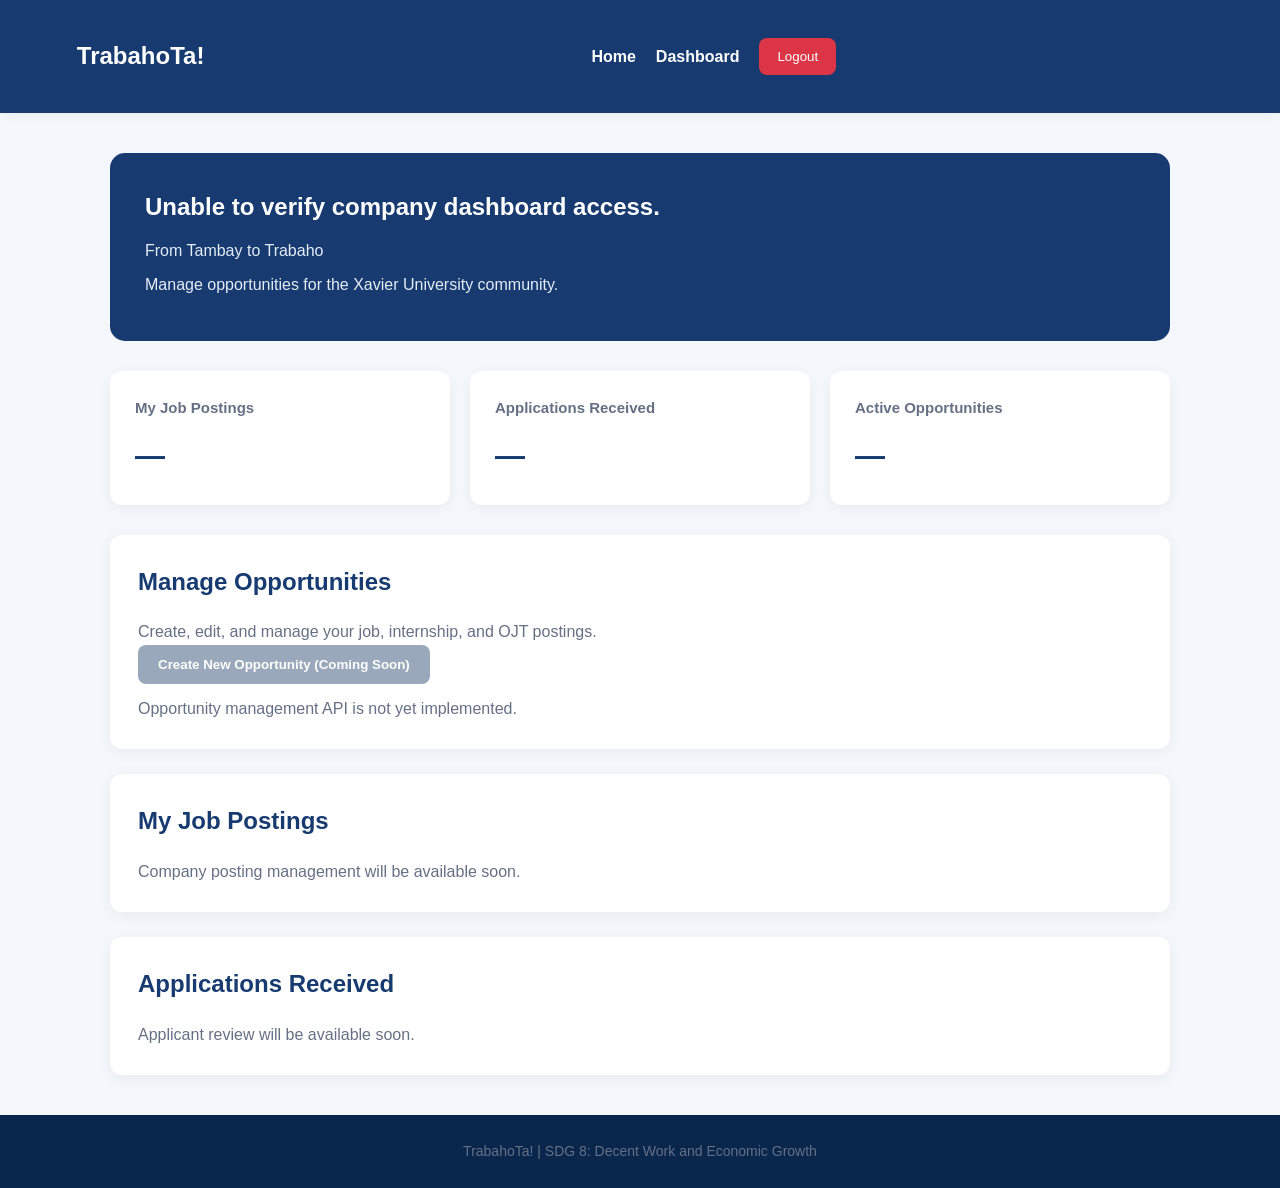
==== frontend/company-dashboard.html @ b11f9477 "Add student and company dashboards with role-based navigation" ====
<!DOCTYPE html>
<html lang="en">
<head>
    <meta charset="UTF-8">
    <meta name="viewport" content="width=device-width, initial-scale=1.0">
    <title>Company Dashboard | TrabahoTa!</title>
    <link rel="stylesheet" href="css/style.css">

    <style>
        body {
            margin: 0;
            background: #f4f7fb;
            font-family: Arial, sans-serif;
        }

        .company-nav {
            background: #173b70;
            padding: 18px 6%;
            display: flex;
            justify-content: space-between;
            align-items: center;
            gap: 20px;
        }

        .company-logo {
            color: white;
            font-size: 24px;
            font-weight: bold;
        }

        .company-links {
            display: flex;
            align-items: center;
            gap: 20px;
        }

        .company-links a {
            color: white;
            text-decoration: none;
            font-weight: 600;
        }

        .company-links a:hover {
            text-decoration: underline;
        }

        .logout-btn {
            background: #dc3545;
            color: white;
            border: none;
            padding: 11px 18px;
            border-radius: 8px;
            cursor: pointer;
        }

        .logout-btn:hover {
            background: #b52a37;
        }

        .company-dashboard {
            max-width: 1100px;
            margin: 40px auto;
            padding: 0 20px;
        }

        .welcome-card {
            background: #173b70;
            color: white;
            padding: 35px;
            border-radius: 15px;
            margin-bottom: 30px;
        }

        .welcome-card h1 {
            color: white;
            margin-bottom: 12px;
        }

        .welcome-card p {
            color: #e5ecf7;
            margin: 8px 0;
        }

        .stats-grid {
            display: grid;
            grid-template-columns: repeat(3, 1fr);
            gap: 20px;
            margin-bottom: 30px;
        }

        .stat-card {
            background: white;
            padding: 25px;
            border-radius: 12px;
            box-shadow: 0 3px 15px rgba(0,0,0,0.06);
        }

        .stat-card h3 {
            font-size: 15px;
            color: #667085;
            margin-bottom: 12px;
        }

        .stat-card p {
            font-size: 30px;
            font-weight: bold;
            color: #173b70;
            margin: 0;
        }

        .dashboard-section {
            background: white;
            padding: 28px;
            border-radius: 12px;
            margin-bottom: 25px;
            box-shadow: 0 3px 15px rgba(0,0,0,0.06);
        }

        .dashboard-section h2 {
            color: #173b70;
            margin-bottom: 18px;
        }

        .primary-btn {
            background: #173b70;
            color: white;
            border: none;
            padding: 12px 20px;
            border-radius: 8px;
            cursor: pointer;
            font-weight: 600;
        }

        .primary-btn:hover {
            background: #24549b;
        }

        .primary-btn:disabled {
            background: #9aa8bc;
            cursor: not-allowed;
        }

        .empty-message {
            color: #667085;
        }

        .status-message {
            margin-top: 12px;
            color: #667085;
        }

        .company-footer {
            text-align: center;
            padding: 25px;
            color: #667085;
        }

        @media (max-width: 700px) {
            .stats-grid {
                grid-template-columns: 1fr;
            }

            .company-nav {
                flex-direction: column;
            }

            .company-links {
                flex-wrap: wrap;
                justify-content: center;
            }

            .welcome-card {
                padding: 25px;
            }
        }
    </style>
</head>

<body>

    <header class="company-nav">
        <div class="company-logo">TrabahoTa!</div>

        <nav class="company-links">
            <a href="index.html">Home</a>
            <a href="company-dashboard.html">Dashboard</a>
            <button id="logout-btn" class="logout-btn">Logout</button>
        </nav>
    </header>

    <main class="company-dashboard">

        <section class="welcome-card">
            <h1 id="welcome-message">Loading company account...</h1>
            <p>From Tambay to Trabaho</p>
            <p>Manage opportunities for the Xavier University community.</p>
        </section>

        <section class="stats-grid">
            <div class="stat-card">
                <h3>My Job Postings</h3>
                <p id="postings-count">—</p>
            </div>

            <div class="stat-card">
                <h3>Applications Received</h3>
                <p id="applications-count">—</p>
            </div>

            <div class="stat-card">
                <h3>Active Opportunities</h3>
                <p id="active-count">—</p>
            </div>
        </section>

        <section class="dashboard-section">
            <h2>Manage Opportunities</h2>
            <p class="empty-message">
                Create, edit, and manage your job, internship, and OJT postings.
            </p>

            <button class="primary-btn" id="create-posting-btn" disabled>
                Create New Opportunity (Coming Soon)
            </button>

            <p id="posting-status" class="status-message">
                Opportunity management API is not yet implemented.
            </p>
        </section>

        <section class="dashboard-section">
            <h2>My Job Postings</h2>
            <div id="postings-list">
                <p class="empty-message">
                    Company posting management will be available soon.
                </p>
            </div>
        </section>

        <section class="dashboard-section">
            <h2>Applications Received</h2>
            <div id="received-applications">
                <p class="empty-message">
                    Applicant review will be available soon.
                </p>
            </div>
        </section>

    </main>

    <footer class="company-footer">
        TrabahoTa! | SDG 8: Decent Work and Economic Growth
    </footer>

    <script src="js/company-dashboard.js"></script>

</body>
</html>
---- frontend/css/style.css ----
/* TRABAHOTA! — MAIN STYLESHEET */

:root {
    --primary: #123b73;
    --primary-dark: #09264d;
    --accent: #f5b942;
    --background: #f4f7fb;
    --text: #1d2939;
    --muted: #667085;
    --white: #ffffff;
}

* {
    margin: 0;
    padding: 0;
    box-sizing: border-box;
}

html {
    scroll-behavior: smooth;
}

body {
    font-family: "Segoe UI", Arial, sans-serif;
    background: var(--background);
    color: var(--text);
    line-height: 1.6;
}

/* NAVIGATION */

header {
    background: var(--white);
    box-shadow: 0 2px 12px rgba(0, 0, 0, 0.06);
}

nav {
    max-width: 1150px;
    margin: auto;
    padding: 20px 24px;
    display: flex;
    justify-content: space-between;
    align-items: center;
    gap: 20px;
}

nav h1 {
    color: var(--primary);
    font-size: 28px;
    font-weight: 800;
}

nav div {
    display: flex;
    align-items: center;
    flex-wrap: wrap;
    gap: 25px;
}

nav a {
    text-decoration: none;
    color: var(--text);
    font-weight: 600;
    transition: color 0.2s ease;
}

nav a:hover {
    color: var(--primary);
}

/* HERO SECTION */

.hero {
    min-height: 430px;
    padding: 90px 24px;
    background: linear-gradient(135deg, #123b73, #2563a6);
    color: var(--white);
    text-align: center;
    display: flex;
    flex-direction: column;
    align-items: center;
    justify-content: center;
}

.hero h2 {
    font-size: clamp(32px, 5vw, 52px);
    font-weight: 800;
    margin-bottom: 15px;
}

.hero p {
    max-width: 650px;
    margin-bottom: 30px;
    font-size: 17px;
    color: #e5edf8;
}

.hero a {
    display: inline-block;
    padding: 13px 30px;
    background: var(--accent);
    color: var(--primary-dark);
    text-decoration: none;
    font-weight: 700;
    border-radius: 9px;
    transition: transform 0.2s, background 0.2s;
}

.hero a:hover {
    background: #ffd06a;
    transform: translateY(-2px);
}

/* OPPORTUNITIES SECTION */

#opportunities {
    max-width: 1150px;
    min-height: 300px;
    margin: auto;
    padding: 65px 24px;
}

#opportunities h2 {
    font-size: 30px;
    margin-bottom: 25px;
    color: var(--primary-dark);
}

#opportunity-list {
    display: grid;
    grid-template-columns: repeat(auto-fit, minmax(260px, 1fr));
    gap: 20px;
}

#opportunity-list p {
    color: var(--muted);
}

.opportunity-card {
    background: var(--white);
    padding: 25px;
    border-radius: 12px;
    border: 1px solid #e4e7ec;
    box-shadow: 0 4px 14px rgba(0, 0, 0, 0.04);
}

.opportunity-card h3 {
    color: var(--primary);
    margin-bottom: 10px;
}

.opportunity-card p {
    margin-bottom: 8px;
}

.opportunity-card .type {
    display: inline-block;
    margin-top: 10px;
    padding: 5px 12px;
    background: #e8f1ff;
    color: var(--primary);
    border-radius: 20px;
    font-size: 13px;
    font-weight: 700;
}

/* FOOTER */

footer {
    background: var(--primary-dark);
    color: #dce6f3;
    text-align: center;
    padding: 25px;
    font-size: 14px;
}

/* RESPONSIVE DESIGN */

@media (max-width: 650px) {
    nav {
        flex-direction: column;
    }

    nav div {
        justify-content: center;
        gap: 15px;
    }

    .hero {
        min-height: 360px;
        padding: 65px 20px;
    }

    #opportunities {
        padding: 45px 20px;
    }
}
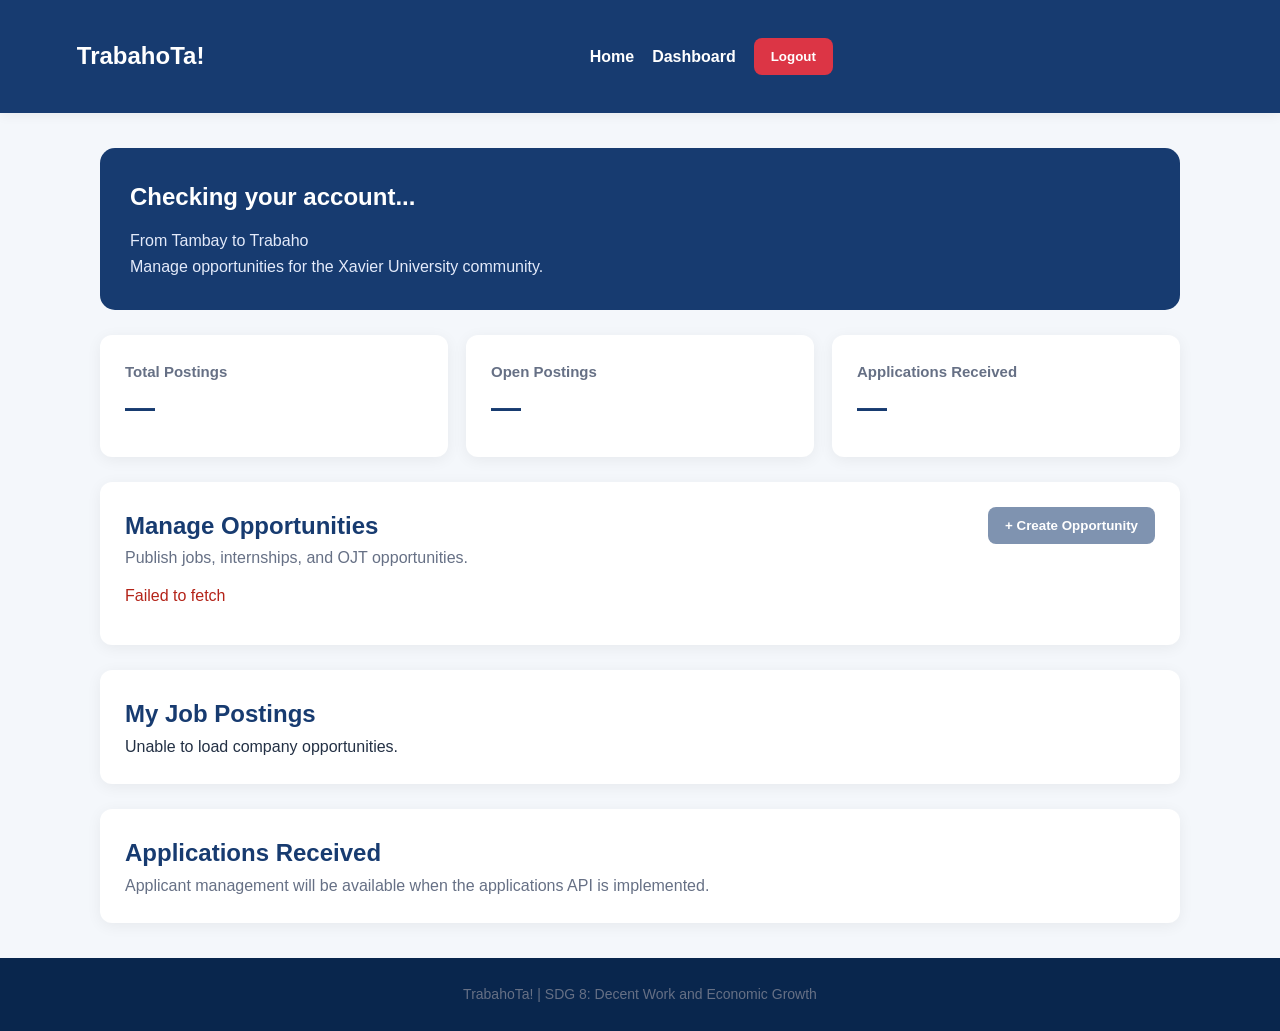
==== commit 247502ea: "Implement company opportunity CRUD and dashboard management" ====
--- a/frontend/company-dashboard.html
+++ b/frontend/company-dashboard.html
@@ -3,257 +3,160 @@
 <html lang="en">
 <head>
     <meta charset="UTF-8">
-    <meta name="viewport" content="width=device-width, initial-scale=1.0">
+    <meta name="viewport" content="width=device-width, initial-scale=1">
     <title>Company Dashboard | TrabahoTa!</title>
     <link rel="stylesheet" href="css/style.css">
-
     <style>
-        body {
-            margin: 0;
-            background: #f4f7fb;
-            font-family: Arial, sans-serif;
-        }
-
-        .company-nav {
-            background: #173b70;
-            padding: 18px 6%;
-            display: flex;
-            justify-content: space-between;
-            align-items: center;
-            gap: 20px;
-        }
-
-        .company-logo {
-            color: white;
-            font-size: 24px;
-            font-weight: bold;
-        }
-
-        .company-links {
-            display: flex;
-            align-items: center;
-            gap: 20px;
-        }
-
-        .company-links a {
-            color: white;
-            text-decoration: none;
-            font-weight: 600;
-        }
-
-        .company-links a:hover {
-            text-decoration: underline;
-        }
-
-        .logout-btn {
-            background: #dc3545;
-            color: white;
-            border: none;
-            padding: 11px 18px;
-            border-radius: 8px;
-            cursor: pointer;
-        }
-
-        .logout-btn:hover {
-            background: #b52a37;
-        }
-
-        .company-dashboard {
-            max-width: 1100px;
-            margin: 40px auto;
-            padding: 0 20px;
-        }
-
-        .welcome-card {
-            background: #173b70;
-            color: white;
-            padding: 35px;
-            border-radius: 15px;
-            margin-bottom: 30px;
-        }
-
-        .welcome-card h1 {
-            color: white;
-            margin-bottom: 12px;
-        }
-
-        .welcome-card p {
-            color: #e5ecf7;
-            margin: 8px 0;
-        }
-
-        .stats-grid {
-            display: grid;
-            grid-template-columns: repeat(3, 1fr);
-            gap: 20px;
-            margin-bottom: 30px;
-        }
-
-        .stat-card {
-            background: white;
-            padding: 25px;
-            border-radius: 12px;
-            box-shadow: 0 3px 15px rgba(0,0,0,0.06);
-        }
-
-        .stat-card h3 {
-            font-size: 15px;
-            color: #667085;
-            margin-bottom: 12px;
-        }
-
-        .stat-card p {
-            font-size: 30px;
-            font-weight: bold;
-            color: #173b70;
-            margin: 0;
-        }
-
-        .dashboard-section {
-            background: white;
-            padding: 28px;
-            border-radius: 12px;
-            margin-bottom: 25px;
-            box-shadow: 0 3px 15px rgba(0,0,0,0.06);
-        }
-
-        .dashboard-section h2 {
-            color: #173b70;
-            margin-bottom: 18px;
-        }
-
-        .primary-btn {
-            background: #173b70;
-            color: white;
-            border: none;
-            padding: 12px 20px;
-            border-radius: 8px;
-            cursor: pointer;
-            font-weight: 600;
-        }
-
-        .primary-btn:hover {
-            background: #24549b;
-        }
-
-        .primary-btn:disabled {
-            background: #9aa8bc;
-            cursor: not-allowed;
-        }
-
-        .empty-message {
-            color: #667085;
-        }
-
-        .status-message {
-            margin-top: 12px;
-            color: #667085;
-        }
-
-        .company-footer {
-            text-align: center;
-            padding: 25px;
-            color: #667085;
-        }
-
-        @media (max-width: 700px) {
-            .stats-grid {
-                grid-template-columns: 1fr;
-            }
-
-            .company-nav {
-                flex-direction: column;
-            }
-
-            .company-links {
-                flex-wrap: wrap;
-                justify-content: center;
-            }
-
-            .welcome-card {
-                padding: 25px;
-            }
+        * { box-sizing: border-box; }
+        body { margin: 0; background: #f4f7fb; font-family: Arial, sans-serif; color: #233044; }
+        .nav { background: #173b70; color: white; padding: 18px 6%; display: flex; justify-content: space-between; align-items: center; gap: 15px; flex-wrap: wrap; }
+        .logo { font-size: 24px; font-weight: bold; }
+        .nav-links { display: flex; gap: 18px; align-items: center; }
+        .nav a { color: white; text-decoration: none; }
+        .container { max-width: 1120px; margin: 35px auto; padding: 0 20px; }
+        .welcome { background: #173b70; color: white; border-radius: 15px; padding: 30px; margin-bottom: 25px; }
+        .welcome h1 { color: white; margin: 0 0 12px; }
+        .welcome p { color: #e3eafa; }
+        .stats { display: grid; grid-template-columns: repeat(3, 1fr); gap: 18px; margin-bottom: 25px; }
+        .stat, .panel { background: white; border-radius: 12px; padding: 25px; box-shadow: 0 3px 15px rgba(0,0,0,.06); }
+        .stat h3 { font-size: 15px; color: #667085; }
+        .stat strong { font-size: 30px; color: #173b70; }
+        .panel { margin-bottom: 25px; }
+        .panel h2 { color: #173b70; margin-top: 0; }
+        .panel-header { display: flex; justify-content: space-between; align-items: center; gap: 15px; flex-wrap: wrap; }
+        button { cursor: pointer; border: 0; padding: 11px 17px; border-radius: 8px; font-weight: 600; }
+        button:disabled { opacity: .55; cursor: not-allowed; }
+        .primary { background: #173b70; color: white; }
+        .secondary { background: #e8eef8; color: #173b70; }
+        .danger { background: #dc3545; color: white; }
+        .success { background: #16794b; color: white; }
+        .posting { border: 1px solid #e2e8f0; border-radius: 10px; padding: 20px; margin-top: 15px; }
+        .posting h3 { margin-top: 0; color: #173b70; }
+        .posting p { line-height: 1.5; overflow-wrap: anywhere; }
+        .actions { display: flex; gap: 8px; flex-wrap: wrap; margin-top: 15px; }
+        .muted { color: #667085; }
+        .form-grid { display: grid; grid-template-columns: repeat(2, 1fr); gap: 15px; }
+        .field { display: flex; flex-direction: column; gap: 7px; }
+        .field.full { grid-column: 1 / -1; }
+        label { font-weight: 600; }
+        input, textarea, select { padding: 11px; border: 1px solid #cbd5e1; border-radius: 8px; width: 100%; font: inherit; }
+        textarea { min-height: 110px; resize: vertical; }
+        .form-actions { display: flex; gap: 10px; margin-top: 18px; }
+        .message { margin: 12px 0; min-height: 22px; }
+        .message.error { color: #b42318; }
+        .message.success-text { color: #16794b; }
+        .hidden { display: none; }
+        .status { display: inline-block; background: #e8eef8; padding: 5px 10px; border-radius: 20px; font-size: 13px; }
+        footer { text-align: center; padding: 25px; color: #667085; }
+        @media(max-width: 700px) {
+            .stats, .form-grid { grid-template-columns: 1fr; }
+            .nav { flex-direction: column; }
+            .field.full { grid-column: auto; }
         }
     </style>
 </head>
-
 <body>
-
-    <header class="company-nav">
-        <div class="company-logo">TrabahoTa!</div>
-
-        <nav class="company-links">
+    <header class="nav">
+        <div class="logo">TrabahoTa!</div>
+        <nav class="nav-links">
             <a href="index.html">Home</a>
             <a href="company-dashboard.html">Dashboard</a>
-            <button id="logout-btn" class="logout-btn">Logout</button>
+            <button id="logout-btn" class="danger">Logout</button>
         </nav>
     </header>
 
-    <main class="company-dashboard">
-
-        <section class="welcome-card">
-            <h1 id="welcome-message">Loading company account...</h1>
+    <main class="container">
+        <section class="welcome">
+            <h1 id="welcome-message">Checking your account...</h1>
             <p>From Tambay to Trabaho</p>
             <p>Manage opportunities for the Xavier University community.</p>
         </section>
 
-        <section class="stats-grid">
-            <div class="stat-card">
-                <h3>My Job Postings</h3>
-                <p id="postings-count">—</p>
+        <section class="stats">
+            <div class="stat">
+                <h3>Total Postings</h3>
+                <strong id="postings-count">—</strong>
             </div>
-
-            <div class="stat-card">
+            <div class="stat">
+                <h3>Open Postings</h3>
+                <strong id="active-count">—</strong>
+            </div>
+            <div class="stat">
                 <h3>Applications Received</h3>
-                <p id="applications-count">—</p>
-            </div>
-
-            <div class="stat-card">
-                <h3>Active Opportunities</h3>
-                <p id="active-count">—</p>
+                <strong id="applications-count">—</strong>
             </div>
         </section>
 
-        <section class="dashboard-section">
-            <h2>Manage Opportunities</h2>
-            <p class="empty-message">
-                Create, edit, and manage your job, internship, and OJT postings.
-            </p>
+        <section class="panel">
+            <div class="panel-header">
+                <h2>Manage Opportunities</h2>
+                <button id="create-posting-btn" class="primary" disabled>
+                    + Create Opportunity
+                </button>
+            </div>
+            <p class="muted">Publish jobs, internships, and OJT opportunities.</p>
+            <p id="dashboard-message" class="message" role="status" aria-live="polite"></p>
 
-            <button class="primary-btn" id="create-posting-btn" disabled>
-                Create New Opportunity (Coming Soon)
-            </button>
-
-            <p id="posting-status" class="status-message">
-                Opportunity management API is not yet implemented.
-            </p>
-        </section>
-
-        <section class="dashboard-section">
-            <h2>My Job Postings</h2>
-            <div id="postings-list">
-                <p class="empty-message">
-                    Company posting management will be available soon.
-                </p>
+            <div id="posting-form-panel" class="hidden">
+                <h3 id="form-title">Create Opportunity</h3>
+                <form id="opportunity-form">
+                    <div class="form-grid">
+                        <div class="field full">
+                            <label for="job-title">Job Title</label>
+                            <input id="job-title" required maxlength="150">
+                        </div>
+                        <div class="field full">
+                            <label for="job-description">Description</label>
+                            <textarea id="job-description" required></textarea>
+                        </div>
+                        <div class="field">
+                            <label for="job-type">Opportunity Type</label>
+                            <select id="job-type" required>
+                                <option value="job">Job</option>
+                                <option value="internship">Internship</option>
+                                <option value="ojt">OJT</option>
+                            </select>
+                        </div>
+                        <div class="field">
+                            <label for="job-location">Location</label>
+                            <input id="job-location" placeholder="Cagayan de Oro City">
+                        </div>
+                        <div class="field">
+                            <label for="job-deadline">Application Deadline</label>
+                            <input id="job-deadline" type="date">
+                        </div>
+                        <div class="field">
+                            <label for="job-status">Status</label>
+                            <select id="job-status">
+                                <option value="open">Open</option>
+                                <option value="closed">Closed</option>
+                            </select>
+                        </div>
+                    </div>
+                    <div class="form-actions">
+                        <button id="save-posting-btn" type="submit" class="primary">Save Opportunity</button>
+                        <button id="cancel-posting-btn" type="button" class="secondary">Cancel</button>
+                    </div>
+                </form>
             </div>
         </section>
 
-        <section class="dashboard-section">
-            <h2>Applications Received</h2>
-            <div id="received-applications">
-                <p class="empty-message">
-                    Applicant review will be available soon.
-                </p>
+        <section class="panel">
+            <h2>My Job Postings</h2>
+            <div id="postings-list">
+                <p class="muted">Loading opportunities...</p>
             </div>
         </section>
 
+        <section class="panel">
+            <h2>Applications Received</h2>
+            <p class="muted">
+                Applicant management will be available when the applications API is implemented.
+            </p>
+        </section>
     </main>
 
-    <footer class="company-footer">
-        TrabahoTa! | SDG 8: Decent Work and Economic Growth
-    </footer>
-
+    <footer>TrabahoTa! | SDG 8: Decent Work and Economic Growth</footer>
     <script src="js/company-dashboard.js"></script>
-
 </body>
 </html>
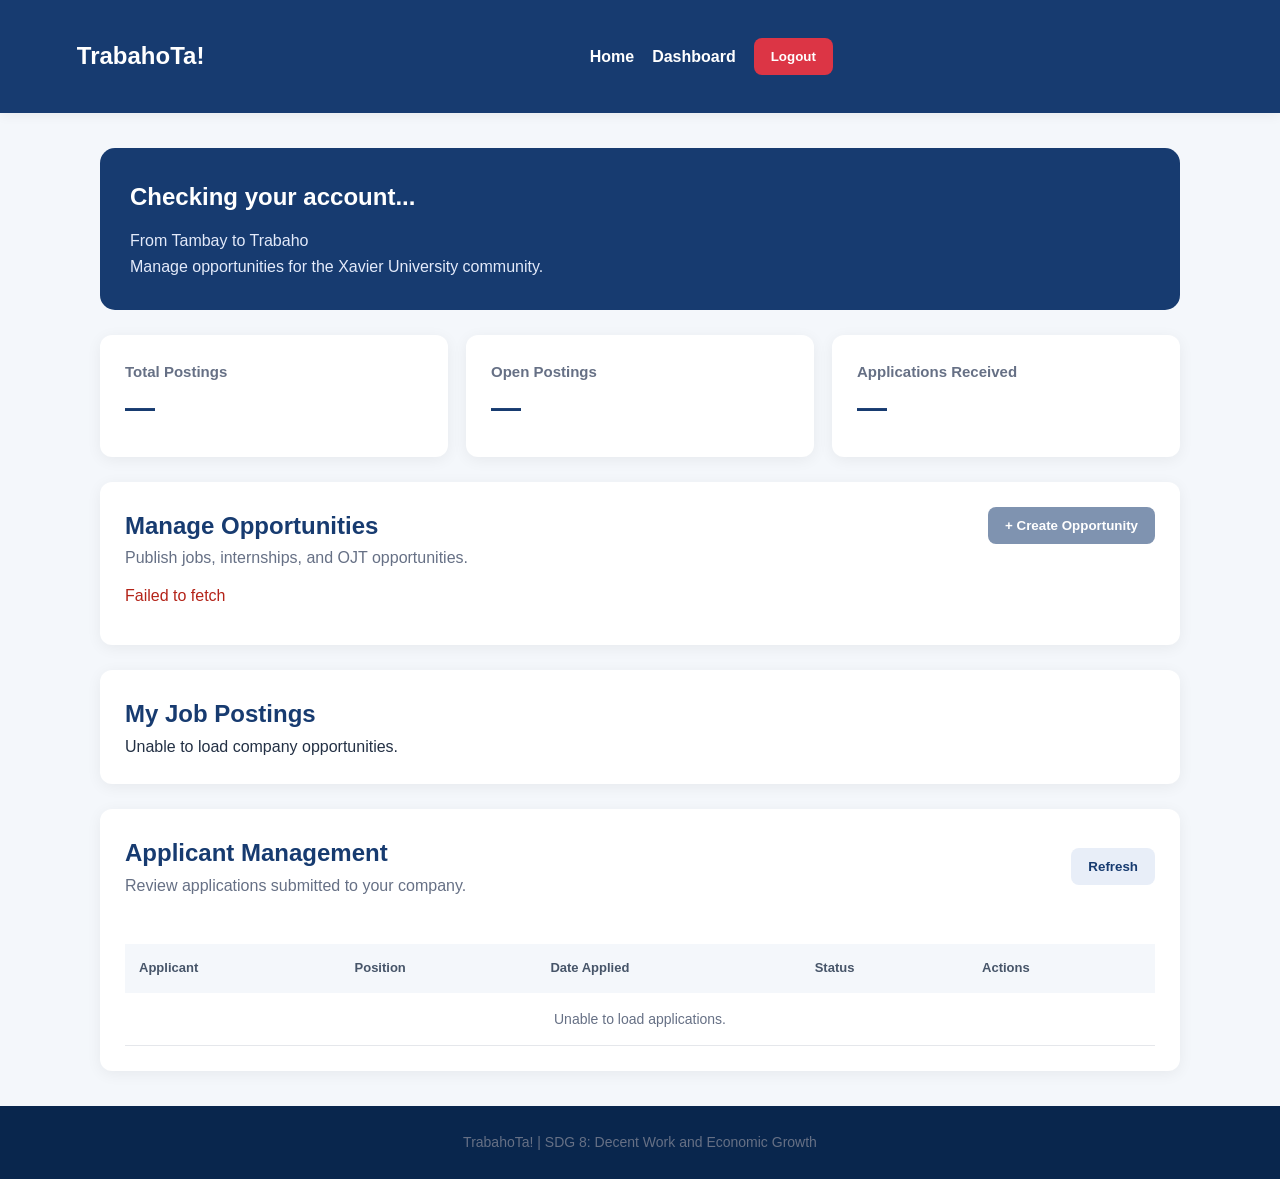
==== commit d3f906de: "Complete applicant management and student application tracking" ====
--- a/frontend/company-dashboard.html
+++ b/frontend/company-dashboard.html
@@ -6,157 +6,570 @@
     <meta name="viewport" content="width=device-width, initial-scale=1">
     <title>Company Dashboard | TrabahoTa!</title>
     <link rel="stylesheet" href="css/style.css">
+
     <style>
         * { box-sizing: border-box; }
-        body { margin: 0; background: #f4f7fb; font-family: Arial, sans-serif; color: #233044; }
-        .nav { background: #173b70; color: white; padding: 18px 6%; display: flex; justify-content: space-between; align-items: center; gap: 15px; flex-wrap: wrap; }
+
+        body {
+            margin: 0;
+            background: #f4f7fb;
+            font-family: Arial, sans-serif;
+            color: #233044;
+        }
+
+        .nav {
+            background: #173b70;
+            color: white;
+            padding: 18px 6%;
+            display: flex;
+            justify-content: space-between;
+            align-items: center;
+            gap: 15px;
+            flex-wrap: wrap;
+        }
+
         .logo { font-size: 24px; font-weight: bold; }
-        .nav-links { display: flex; gap: 18px; align-items: center; }
+
+        .nav-links {
+            display: flex;
+            gap: 18px;
+            align-items: center;
+        }
+
         .nav a { color: white; text-decoration: none; }
-        .container { max-width: 1120px; margin: 35px auto; padding: 0 20px; }
-        .welcome { background: #173b70; color: white; border-radius: 15px; padding: 30px; margin-bottom: 25px; }
+
+        .container {
+            max-width: 1120px;
+            margin: 35px auto;
+            padding: 0 20px;
+        }
+
+        .welcome {
+            background: #173b70;
+            color: white;
+            border-radius: 15px;
+            padding: 30px;
+            margin-bottom: 25px;
+        }
+
         .welcome h1 { color: white; margin: 0 0 12px; }
         .welcome p { color: #e3eafa; }
-        .stats { display: grid; grid-template-columns: repeat(3, 1fr); gap: 18px; margin-bottom: 25px; }
-        .stat, .panel { background: white; border-radius: 12px; padding: 25px; box-shadow: 0 3px 15px rgba(0,0,0,.06); }
+
+        .stats {
+            display: grid;
+            grid-template-columns: repeat(3, 1fr);
+            gap: 18px;
+            margin-bottom: 25px;
+        }
+
+        .stat, .panel {
+            background: white;
+            border-radius: 12px;
+            padding: 25px;
+            box-shadow: 0 3px 15px rgba(0,0,0,.06);
+        }
+
         .stat h3 { font-size: 15px; color: #667085; }
         .stat strong { font-size: 30px; color: #173b70; }
+
         .panel { margin-bottom: 25px; }
         .panel h2 { color: #173b70; margin-top: 0; }
-        .panel-header { display: flex; justify-content: space-between; align-items: center; gap: 15px; flex-wrap: wrap; }
-        button { cursor: pointer; border: 0; padding: 11px 17px; border-radius: 8px; font-weight: 600; }
+
+        .panel-header {
+            display: flex;
+            justify-content: space-between;
+            align-items: center;
+            gap: 15px;
+            flex-wrap: wrap;
+        }
+
+        button {
+            cursor: pointer;
+            border: 0;
+            padding: 11px 17px;
+            border-radius: 8px;
+            font-weight: 600;
+        }
+
         button:disabled { opacity: .55; cursor: not-allowed; }
+
         .primary { background: #173b70; color: white; }
         .secondary { background: #e8eef8; color: #173b70; }
         .danger { background: #dc3545; color: white; }
         .success { background: #16794b; color: white; }
-        .posting { border: 1px solid #e2e8f0; border-radius: 10px; padding: 20px; margin-top: 15px; }
+
+        .posting {
+            border: 1px solid #e2e8f0;
+            border-radius: 10px;
+            padding: 20px;
+            margin-top: 15px;
+        }
+
         .posting h3 { margin-top: 0; color: #173b70; }
         .posting p { line-height: 1.5; overflow-wrap: anywhere; }
-        .actions { display: flex; gap: 8px; flex-wrap: wrap; margin-top: 15px; }
+
+        .actions {
+            display: flex;
+            gap: 8px;
+            flex-wrap: wrap;
+            margin-top: 15px;
+        }
+
         .muted { color: #667085; }
-        .form-grid { display: grid; grid-template-columns: repeat(2, 1fr); gap: 15px; }
+
+        .form-grid {
+            display: grid;
+            grid-template-columns: repeat(2, 1fr);
+            gap: 15px;
+        }
+
         .field { display: flex; flex-direction: column; gap: 7px; }
         .field.full { grid-column: 1 / -1; }
+
         label { font-weight: 600; }
-        input, textarea, select { padding: 11px; border: 1px solid #cbd5e1; border-radius: 8px; width: 100%; font: inherit; }
+
+        input, textarea, select {
+            padding: 11px;
+            border: 1px solid #cbd5e1;
+            border-radius: 8px;
+            width: 100%;
+            font: inherit;
+        }
+
         textarea { min-height: 110px; resize: vertical; }
-        .form-actions { display: flex; gap: 10px; margin-top: 18px; }
-        .message { margin: 12px 0; min-height: 22px; }
+
+        .form-actions {
+            display: flex;
+            gap: 10px;
+            margin-top: 18px;
+        }
+
+        .message {
+            margin: 12px 0;
+            min-height: 22px;
+        }
+
         .message.error { color: #b42318; }
         .message.success-text { color: #16794b; }
-        .hidden { display: none; }
-        .status { display: inline-block; background: #e8eef8; padding: 5px 10px; border-radius: 20px; font-size: 13px; }
-        footer { text-align: center; padding: 25px; color: #667085; }
+
+        .hidden { display: none !important; }
+
+        .status {
+            display: inline-block;
+            background: #e8eef8;
+            color: #173b70;
+            padding: 5px 10px;
+            border-radius: 20px;
+            font-size: 13px;
+            font-weight: 600;
+            white-space: nowrap;
+        }
+
+        .status.submitted {
+            background: #fff4db;
+            color: #946200;
+        }
+
+        .status.under_review {
+            background: #e5efff;
+            color: #24569b;
+        }
+
+        .status.accepted {
+            background: #dcfce7;
+            color: #166534;
+        }
+
+        .status.rejected {
+            background: #fee2e2;
+            color: #991b1b;
+        }
+
+        /* APPLICANT TABLE */
+
+        .table-wrapper {
+            width: 100%;
+            overflow-x: auto;
+        }
+
+        .applicant-table {
+            width: 100%;
+            border-collapse: collapse;
+            min-width: 750px;
+        }
+
+        .applicant-table th {
+            background: #f4f7fb;
+            color: #475569;
+            padding: 14px;
+            text-align: left;
+            font-size: 13px;
+        }
+
+        .applicant-table td {
+            padding: 15px 14px;
+            border-bottom: 1px solid #e5e7eb;
+            font-size: 14px;
+            vertical-align: middle;
+        }
+
+        .applicant-table tr:hover {
+            background: #fafcff;
+        }
+
+        .applicant-name {
+            font-weight: 700;
+            color: #173b70;
+        }
+
+        .applicant-email {
+            display: block;
+            color: #667085;
+            font-size: 12px;
+            margin-top: 5px;
+        }
+
+        .status-control {
+            display: flex;
+            gap: 7px;
+            min-width: 220px;
+        }
+
+        .status-control select {
+            min-width: 130px;
+            padding: 8px;
+            font-size: 12px;
+        }
+
+        .status-control button {
+            padding: 8px 12px;
+            font-size: 12px;
+        }
+
+        .view-btn {
+            background: #e8eef8;
+            color: #173b70;
+            padding: 9px 12px;
+        }
+
+        .empty-state {
+            padding: 35px 15px;
+            text-align: center;
+            color: #667085;
+        }
+
+        /* APPLICANT DETAILS MODAL */
+
+        .modal-overlay {
+            position: fixed;
+            inset: 0;
+            background: rgba(12, 24, 45, .65);
+            display: none;
+            align-items: center;
+            justify-content: center;
+            padding: 20px;
+            z-index: 9999;
+            backdrop-filter: blur(4px);
+        }
+
+        .modal-overlay.active { display: flex; }
+
+        .modal {
+            background: white;
+            width: 100%;
+            max-width: 450px;
+            padding: 30px;
+            border-radius: 16px;
+            box-shadow: 0 15px 50px rgba(0,0,0,.2);
+            animation: modalEnter .2s ease;
+        }
+
+        @keyframes modalEnter {
+            from { opacity: 0; transform: translateY(12px); }
+            to { opacity: 1; transform: translateY(0); }
+        }
+
+        .modal h2 {
+            color: #173b70;
+            margin-top: 0;
+        }
+
+        .detail-row {
+            padding: 12px 0;
+            border-bottom: 1px solid #e5e7eb;
+        }
+
+        .detail-label {
+            display: block;
+            color: #667085;
+            font-size: 12px;
+            margin-bottom: 5px;
+        }
+
+        .detail-value {
+            color: #173b70;
+            font-weight: 600;
+            overflow-wrap: anywhere;
+        }
+
+        .modal-footer {
+            display: flex;
+            justify-content: flex-end;
+            margin-top: 20px;
+        }
+
+        footer {
+            text-align: center;
+            padding: 25px;
+            color: #667085;
+        }
+
         @media(max-width: 700px) {
             .stats, .form-grid { grid-template-columns: 1fr; }
             .nav { flex-direction: column; }
             .field.full { grid-column: auto; }
+            .modal { padding: 24px 20px; }
         }
     </style>
 </head>
+
 <body>
-    <header class="nav">
-        <div class="logo">TrabahoTa!</div>
-        <nav class="nav-links">
-            <a href="index.html">Home</a>
-            <a href="company-dashboard.html">Dashboard</a>
-            <button id="logout-btn" class="danger">Logout</button>
-        </nav>
-    </header>
-
-    <main class="container">
-        <section class="welcome">
-            <h1 id="welcome-message">Checking your account...</h1>
-            <p>From Tambay to Trabaho</p>
-            <p>Manage opportunities for the Xavier University community.</p>
-        </section>
-
-        <section class="stats">
-            <div class="stat">
-                <h3>Total Postings</h3>
-                <strong id="postings-count">—</strong>
+
+<header class="nav">
+    <div class="logo">TrabahoTa!</div>
+
+    <nav class="nav-links">
+        <a href="index.html">Home</a>
+        <a href="company-dashboard.html">Dashboard</a>
+        <button id="logout-btn" class="danger">Logout</button>
+    </nav>
+</header>
+
+<main class="container">
+
+    <section class="welcome">
+        <h1 id="welcome-message">Checking your account...</h1>
+        <p>From Tambay to Trabaho</p>
+        <p>Manage opportunities for the Xavier University community.</p>
+    </section>
+
+    <!-- DASHBOARD STATISTICS -->
+
+    <section class="stats">
+
+        <div class="stat">
+            <h3>Total Postings</h3>
+            <strong id="postings-count">—</strong>
+        </div>
+
+        <div class="stat">
+            <h3>Open Postings</h3>
+            <strong id="active-count">—</strong>
+        </div>
+
+        <div class="stat">
+            <h3>Applications Received</h3>
+            <strong id="applications-count">—</strong>
+        </div>
+
+    </section>
+
+    <!-- MANAGE OPPORTUNITIES -->
+
+    <section class="panel">
+
+        <div class="panel-header">
+            <h2>Manage Opportunities</h2>
+
+            <button id="create-posting-btn" class="primary" disabled>
+                + Create Opportunity
+            </button>
+        </div>
+
+        <p class="muted">
+            Publish jobs, internships, and OJT opportunities.
+        </p>
+
+        <p id="dashboard-message" class="message"
+           role="status" aria-live="polite"></p>
+
+        <div id="posting-form-panel" class="hidden">
+
+            <h3 id="form-title">Create Opportunity</h3>
+
+            <form id="opportunity-form">
+
+                <div class="form-grid">
+
+                    <div class="field full">
+                        <label for="job-title">Job Title</label>
+                        <input id="job-title" required maxlength="150">
+                    </div>
+
+                    <div class="field full">
+                        <label for="job-description">Description</label>
+                        <textarea id="job-description" required></textarea>
+                    </div>
+
+                    <div class="field">
+                        <label for="job-type">Opportunity Type</label>
+                        <select id="job-type" required>
+                            <option value="job">Job</option>
+                            <option value="internship">Internship</option>
+                            <option value="ojt">OJT</option>
+                        </select>
+                    </div>
+
+                    <div class="field">
+                        <label for="job-location">Location</label>
+                        <input id="job-location"
+                               placeholder="Cagayan de Oro City">
+                    </div>
+
+                    <div class="field">
+                        <label for="job-deadline">Application Deadline</label>
+                        <input id="job-deadline" type="date">
+                    </div>
+
+                    <div class="field">
+                        <label for="job-status">Status</label>
+                        <select id="job-status">
+                            <option value="open">Open</option>
+                            <option value="closed">Closed</option>
+                        </select>
+                    </div>
+
+                </div>
+
+                <div class="form-actions">
+                    <button id="save-posting-btn"
+                            type="submit"
+                            class="primary">
+                        Save Opportunity
+                    </button>
+
+                    <button id="cancel-posting-btn"
+                            type="button"
+                            class="secondary">
+                        Cancel
+                    </button>
+                </div>
+
+            </form>
+        </div>
+    </section>
+
+    <!-- MY JOB POSTINGS -->
+
+    <section class="panel">
+        <h2>My Job Postings</h2>
+
+        <div id="postings-list">
+            <p class="muted">Loading opportunities...</p>
+        </div>
+    </section>
+
+    <!-- APPLICANT MANAGEMENT -->
+
+    <section class="panel">
+
+        <div class="panel-header">
+            <div>
+                <h2>Applicant Management</h2>
+                <p class="muted">
+                    Review applications submitted to your company.
+                </p>
             </div>
-            <div class="stat">
-                <h3>Open Postings</h3>
-                <strong id="active-count">—</strong>
-            </div>
-            <div class="stat">
-                <h3>Applications Received</h3>
-                <strong id="applications-count">—</strong>
-            </div>
-        </section>
-
-        <section class="panel">
-            <div class="panel-header">
-                <h2>Manage Opportunities</h2>
-                <button id="create-posting-btn" class="primary" disabled>
-                    + Create Opportunity
-                </button>
-            </div>
-            <p class="muted">Publish jobs, internships, and OJT opportunities.</p>
-            <p id="dashboard-message" class="message" role="status" aria-live="polite"></p>
-
-            <div id="posting-form-panel" class="hidden">
-                <h3 id="form-title">Create Opportunity</h3>
-                <form id="opportunity-form">
-                    <div class="form-grid">
-                        <div class="field full">
-                            <label for="job-title">Job Title</label>
-                            <input id="job-title" required maxlength="150">
-                        </div>
-                        <div class="field full">
-                            <label for="job-description">Description</label>
-                            <textarea id="job-description" required></textarea>
-                        </div>
-                        <div class="field">
-                            <label for="job-type">Opportunity Type</label>
-                            <select id="job-type" required>
-                                <option value="job">Job</option>
-                                <option value="internship">Internship</option>
-                                <option value="ojt">OJT</option>
-                            </select>
-                        </div>
-                        <div class="field">
-                            <label for="job-location">Location</label>
-                            <input id="job-location" placeholder="Cagayan de Oro City">
-                        </div>
-                        <div class="field">
-                            <label for="job-deadline">Application Deadline</label>
-                            <input id="job-deadline" type="date">
-                        </div>
-                        <div class="field">
-                            <label for="job-status">Status</label>
-                            <select id="job-status">
-                                <option value="open">Open</option>
-                                <option value="closed">Closed</option>
-                            </select>
-                        </div>
-                    </div>
-                    <div class="form-actions">
-                        <button id="save-posting-btn" type="submit" class="primary">Save Opportunity</button>
-                        <button id="cancel-posting-btn" type="button" class="secondary">Cancel</button>
-                    </div>
-                </form>
-            </div>
-        </section>
-
-        <section class="panel">
-            <h2>My Job Postings</h2>
-            <div id="postings-list">
-                <p class="muted">Loading opportunities...</p>
-            </div>
-        </section>
-
-        <section class="panel">
-            <h2>Applications Received</h2>
-            <p class="muted">
-                Applicant management will be available when the applications API is implemented.
-            </p>
-        </section>
-    </main>
-
-    <footer>TrabahoTa! | SDG 8: Decent Work and Economic Growth</footer>
-    <script src="js/company-dashboard.js"></script>
+
+            <button id="refresh-applications-btn" class="secondary">
+                Refresh
+            </button>
+        </div>
+
+        <p id="applications-message"
+           class="message"
+           role="status"
+           aria-live="polite"></p>
+
+        <div class="table-wrapper">
+
+            <table class="applicant-table">
+
+                <thead>
+                    <tr>
+                        <th>Applicant</th>
+                        <th>Position</th>
+                        <th>Date Applied</th>
+                        <th>Status</th>
+                        <th>Actions</th>
+                    </tr>
+                </thead>
+
+                <tbody id="applications-list">
+                    <tr>
+                        <td colspan="5" class="empty-state">
+                            Loading applications...
+                        </td>
+                    </tr>
+                </tbody>
+
+            </table>
+
+        </div>
+
+    </section>
+
+</main>
+
+<!-- APPLICANT DETAILS POPUP -->
+
+<div id="applicant-modal" class="modal-overlay">
+
+    <div class="modal" role="dialog"
+         aria-modal="true"
+         aria-labelledby="applicant-modal-title">
+
+        <h2 id="applicant-modal-title">Applicant Details</h2>
+
+        <div class="detail-row">
+            <span class="detail-label">Applicant Name</span>
+            <span id="detail-name" class="detail-value"></span>
+        </div>
+
+        <div class="detail-row">
+            <span class="detail-label">Email Address</span>
+            <span id="detail-email" class="detail-value"></span>
+        </div>
+
+        <div class="detail-row">
+            <span class="detail-label">Applied Position</span>
+            <span id="detail-position" class="detail-value"></span>
+        </div>
+
+        <div class="detail-row">
+            <span class="detail-label">Date Applied</span>
+            <span id="detail-date" class="detail-value"></span>
+        </div>
+
+        <div class="detail-row">
+            <span class="detail-label">Application Status</span>
+            <span id="detail-status" class="detail-value"></span>
+        </div>
+
+        <div class="modal-footer">
+            <button id="close-applicant-modal" class="primary">
+                Close
+            </button>
+        </div>
+
+    </div>
+</div>
+
+<footer>
+    TrabahoTa! | SDG 8: Decent Work and Economic Growth
+</footer>
+
+<script src="js/company-dashboard.js"></script>
+
 </body>
 </html>
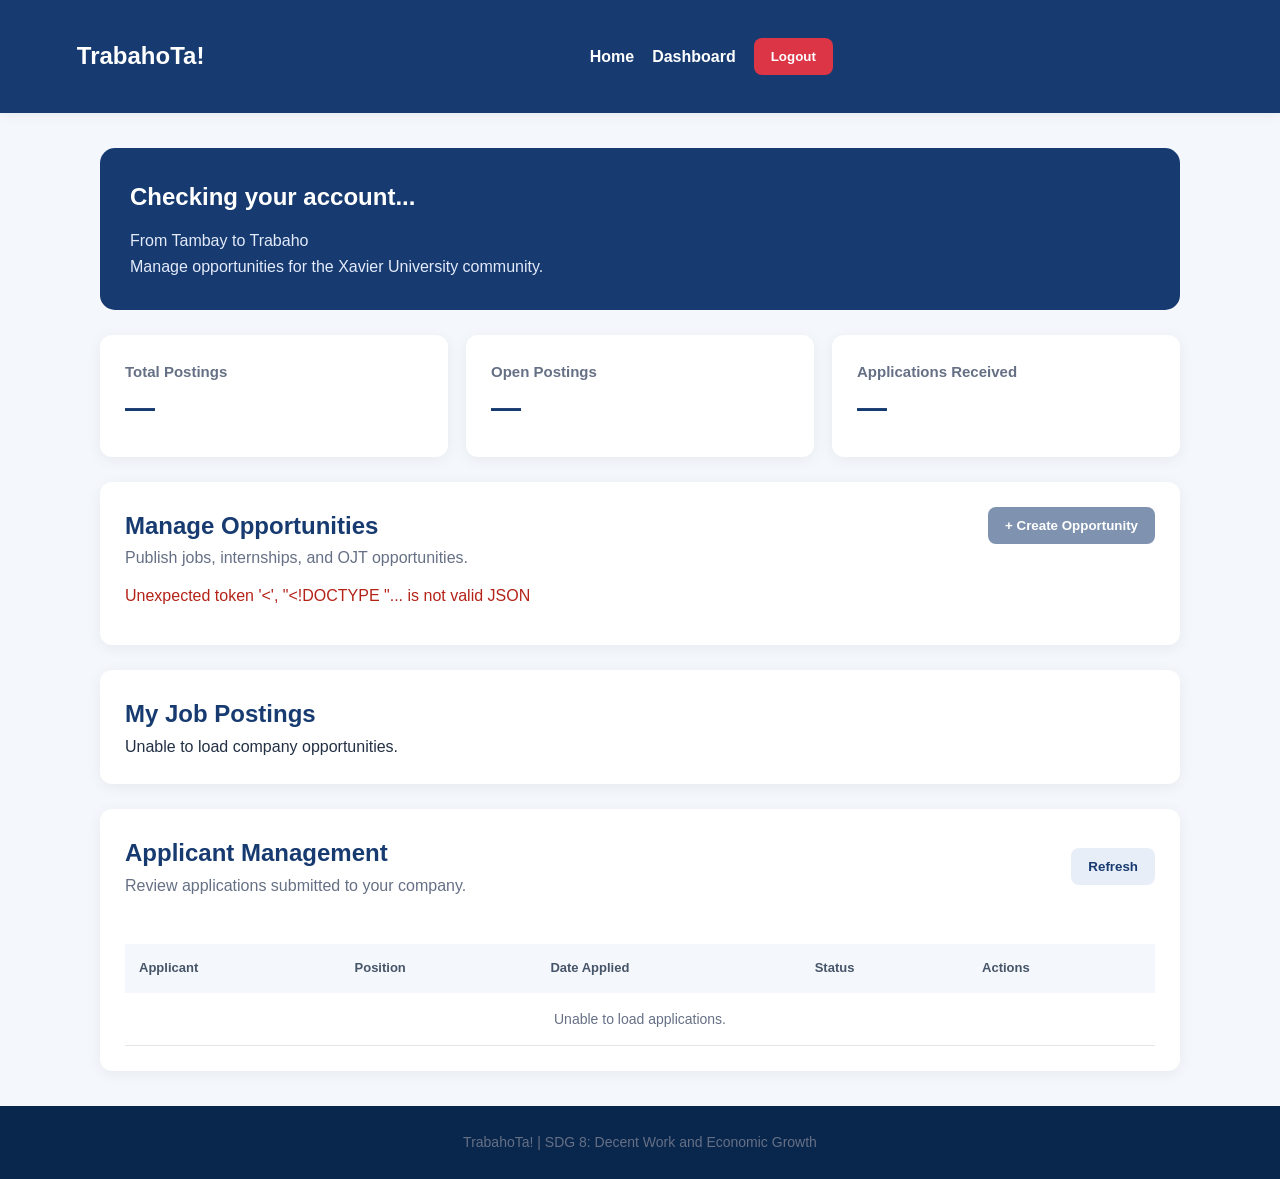
==== commit b7f7f945: "Implement student profile management and authorized applicant profile access" ====
--- a/frontend/company-dashboard.html
+++ b/frontend/company-dashboard.html
@@ -331,6 +331,7 @@
             .modal { padding: 24px 20px; }
         }
     </style>
+    <link rel="stylesheet" href="css/applicant-profile.css">
 </head>
 
 <body>
@@ -556,6 +557,77 @@
             <span id="detail-status" class="detail-value"></span>
         </div>
 
+
+        <!-- EXTENDED APPLICANT PROFILE -->
+
+        <section class="applicant-profile-section">
+
+            <h3 class="applicant-profile-heading">
+                Student Profile
+            </h3>
+
+            <p id="applicant-profile-message"
+               class="applicant-profile-message"
+               role="status"
+               aria-live="polite">
+            </p>
+
+            <div id="applicant-profile-content" hidden>
+
+                <div class="applicant-verification-row">
+                    <span id="applicant-verification"
+                          class="applicant-verification">
+                        Checking verification...
+                    </span>
+                </div>
+
+                <h4>Academic Information</h4>
+
+                <div class="detail-row">
+                    <span class="detail-label">College</span>
+                    <span id="detail-college"
+                          class="detail-value"></span>
+                </div>
+
+                <div class="detail-row">
+                    <span class="detail-label">Degree Program</span>
+                    <span id="detail-degree"
+                          class="detail-value"></span>
+                </div>
+
+                <div class="detail-row">
+                    <span class="detail-label">Year Level</span>
+                    <span id="detail-year-level"
+                          class="detail-value"></span>
+                </div>
+
+                <h4>Professional Information</h4>
+
+                <div class="applicant-profile-field">
+                    <label>About Me</label>
+                    <p id="detail-bio"></p>
+                </div>
+
+                <div class="applicant-profile-field">
+                    <label>Skills</label>
+                    <p id="detail-skills"></p>
+                </div>
+
+                <div class="applicant-profile-field">
+                    <label>Qualifications</label>
+                    <p id="detail-qualifications"></p>
+                </div>
+
+                <p class="applicant-privacy-note">
+                    Only information relevant to this application
+                    is displayed. Private student information
+                    remains protected.
+                </p>
+
+            </div>
+
+        </section>
+
         <div class="modal-footer">
             <button id="close-applicant-modal" class="primary">
                 Close
--- a/frontend/css/applicant-profile.css
+++ b/frontend/css/applicant-profile.css
@@ -0,0 +1,162 @@
+#applicant-modal {
+    padding: 20px;
+    box-sizing: border-box;
+}
+
+#applicant-modal .modal {
+    width: 100%;
+    max-width: 720px;
+    max-height: 88vh;
+    overflow-y: auto;
+    box-sizing: border-box;
+    border-radius: 18px;
+}
+
+#applicant-profile-content[hidden] {
+    display: none !important;
+}
+
+.applicant-profile-section {
+    margin-top: 25px;
+    padding-top: 24px;
+    border-top: 2px solid #e2e8f0;
+}
+
+.applicant-profile-heading {
+    color: #173b70;
+    font-size: 21px;
+    margin: 0 0 18px;
+}
+
+.applicant-profile-section h4 {
+    color: #173b70;
+    font-size: 16px;
+    margin: 24px 0 14px;
+    padding-bottom: 10px;
+    border-bottom: 1px solid #e2e8f0;
+}
+
+.applicant-verification-row {
+    margin-bottom: 20px;
+}
+
+.applicant-verification {
+    display: inline-block;
+    background: #e2e8f0;
+    color: #475569;
+    padding: 8px 14px;
+    border-radius: 20px;
+    font-size: 13px;
+    font-weight: 700;
+}
+
+.applicant-verification.verified {
+    background: #dcfce7;
+    color: #166534;
+}
+
+.applicant-verification.unverified {
+    background: #fef3c7;
+    color: #92400e;
+}
+
+.applicant-profile-field {
+    background: #f8fafc;
+    border: 1px solid #e2e8f0;
+    border-radius: 10px;
+    padding: 16px;
+    margin-bottom: 14px;
+}
+
+.applicant-profile-field label {
+    display: block;
+    color: #173b70;
+    font-size: 14px;
+    font-weight: 700;
+    margin-bottom: 8px;
+}
+
+.applicant-profile-field p {
+    margin: 0;
+    color: #475569;
+    font-size: 14px;
+    line-height: 1.7;
+    white-space: pre-wrap;
+    overflow-wrap: anywhere;
+}
+
+.applicant-privacy-note {
+    background: #eef4fc;
+    border-left: 4px solid #173b70;
+    border-radius: 6px;
+    color: #475569;
+    padding: 14px;
+    font-size: 12px;
+    line-height: 1.7;
+    margin: 20px 0 0;
+}
+
+.applicant-profile-message:empty {
+    display: none;
+}
+
+.applicant-profile-message:not(:empty) {
+    padding: 14px;
+    border-radius: 8px;
+    background: #eff6ff;
+    color: #1e40af;
+    font-size: 14px;
+    line-height: 1.6;
+    overflow-wrap: anywhere;
+}
+
+.applicant-profile-message.error {
+    background: #fee2e2;
+    color: #991b1b;
+}
+
+#applicant-modal .modal-footer {
+    position: sticky;
+    bottom: 0;
+    background: #ffffff;
+    padding: 14px 0 4px;
+    border-top: 1px solid #e2e8f0;
+}
+
+#close-applicant-modal {
+    min-width: 110px;
+}
+
+@media (max-width: 700px) {
+    #applicant-modal {
+        padding: 12px;
+    }
+
+    #applicant-modal .modal {
+        max-height: 92vh;
+        padding: 20px;
+    }
+
+    #applicant-modal .detail-row {
+        flex-direction: column;
+        align-items: flex-start;
+        gap: 6px;
+    }
+
+    #applicant-modal .detail-value {
+        text-align: left;
+        overflow-wrap: anywhere;
+    }
+
+    .applicant-profile-heading {
+        font-size: 19px;
+    }
+
+    .applicant-profile-field {
+        padding: 13px;
+    }
+
+    #close-applicant-modal {
+        width: 100%;
+    }
+}
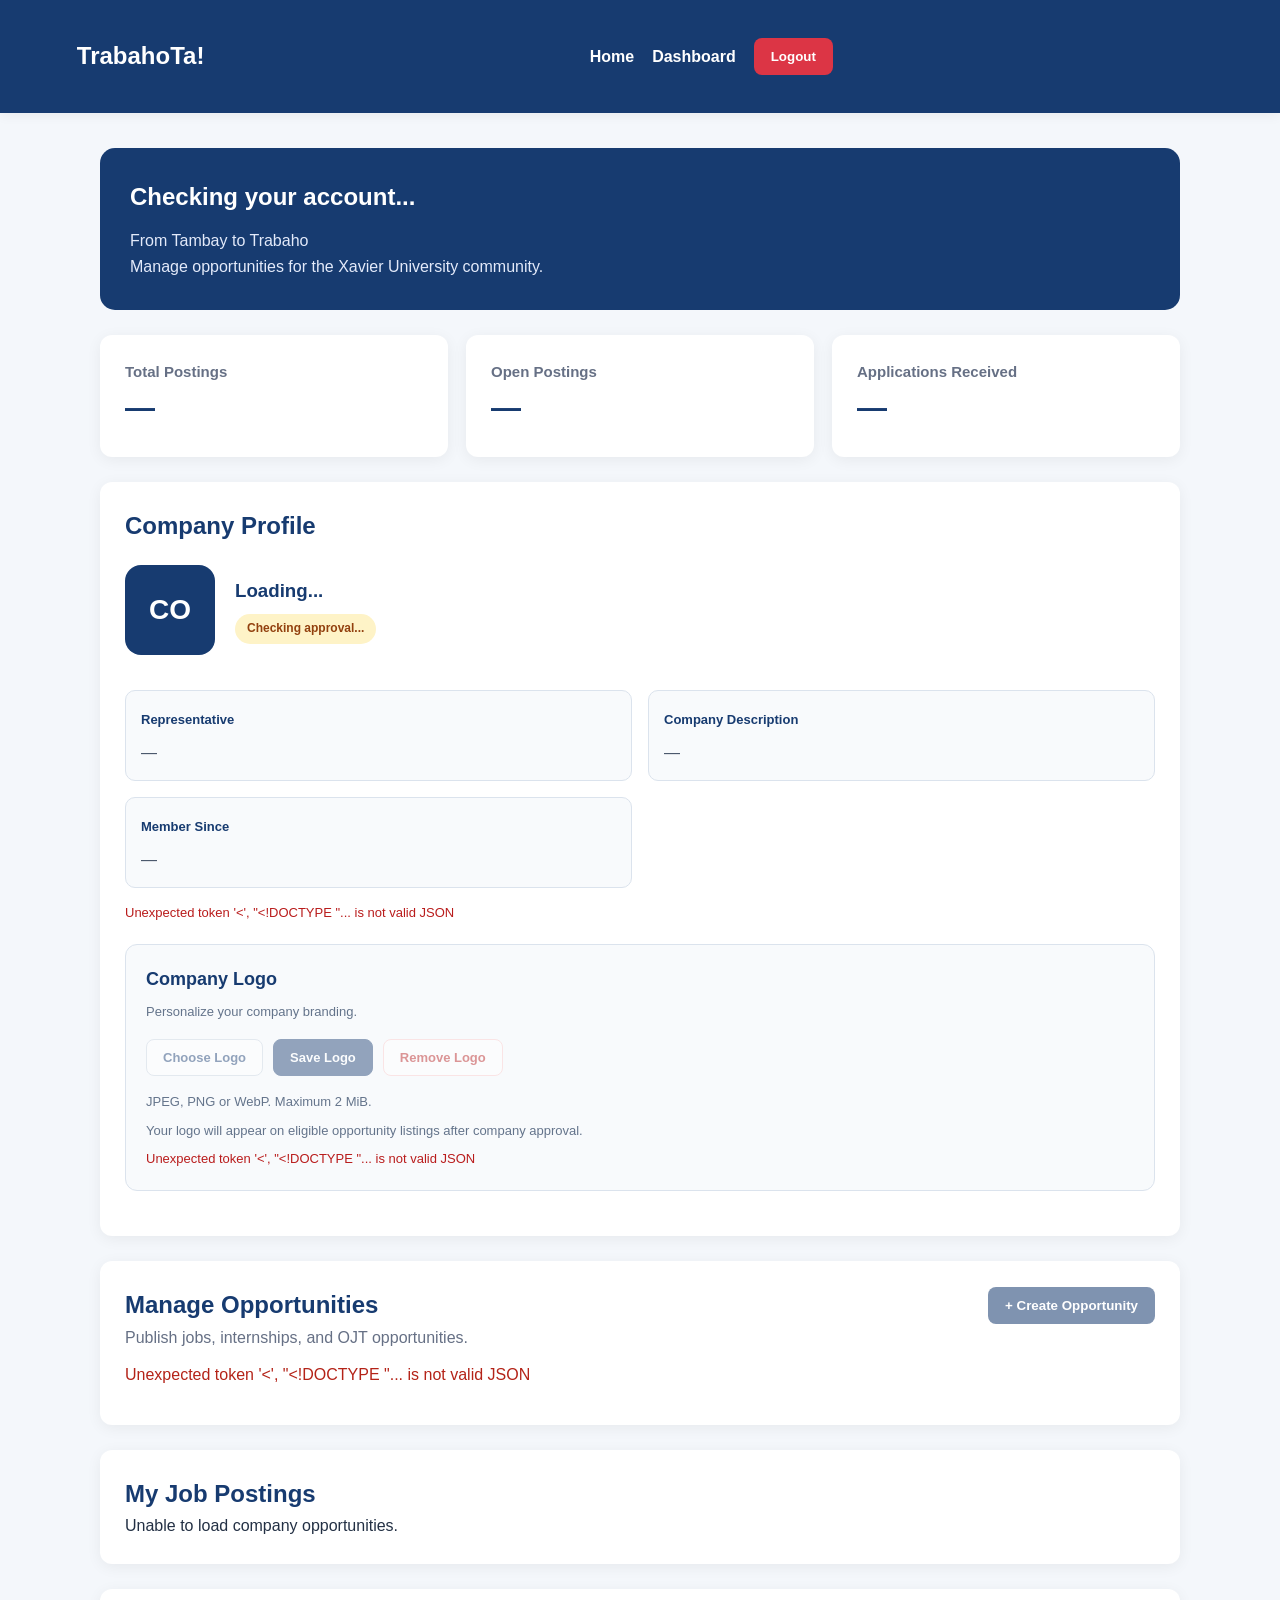
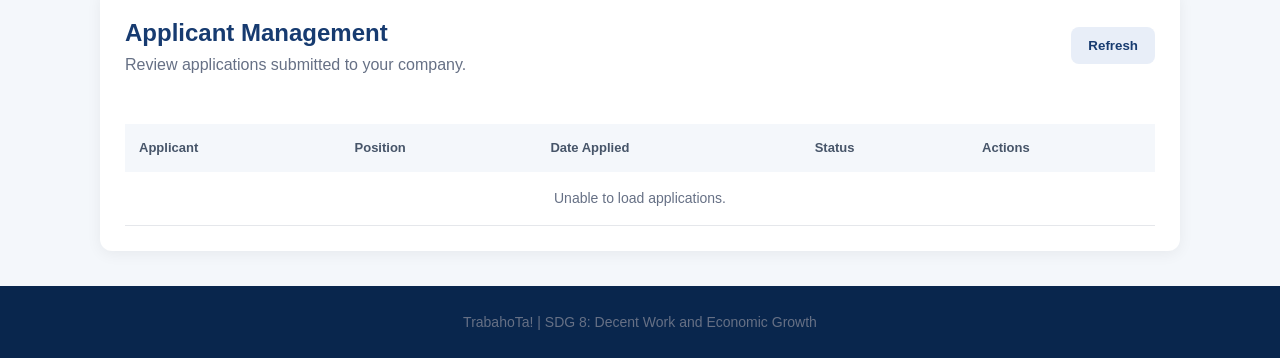
==== commit a07c1a69: "Implement student profile pictures, company logos and authenticated company self-profile" ====
--- a/frontend/company-dashboard.html
+++ b/frontend/company-dashboard.html
@@ -183,6 +183,22 @@
         .status.rejected {
             background: #fee2e2;
             color: #991b1b;
+        }
+
+        .status.withdrawn {
+            background-color: #e9ecef;
+            color: #495057;
+        }
+
+        .status.pending {
+            background-color: #fff3cd;
+            color: #856404;
+        }
+
+        .status-control button:disabled,
+        .status-control select:disabled {
+            opacity: 0.6;
+            cursor: not-allowed;
         }
 
         /* APPLICANT TABLE */
@@ -332,6 +348,8 @@
         }
     </style>
     <link rel="stylesheet" href="css/applicant-profile.css">
+    <link rel="stylesheet" href="css/applicant-resume.css">
+    <link rel="stylesheet" href="css/profile-images.css">
 </head>
 
 <body>
@@ -376,6 +394,114 @@
     </section>
 
     <!-- MANAGE OPPORTUNITIES -->
+
+    <section class="panel" id="company-profile-panel">
+
+        <h2>Company Profile</h2>
+
+        <div class="company-profile-identity">
+
+            <div class="company-profile-avatar">
+                <span id="company-logo-initial">CO</span>
+                <img id="company-profile-logo"
+                     alt=""
+                     hidden>
+            </div>
+
+            <div class="company-profile-information">
+                <h3 id="company-profile-name">
+                    Loading...
+                </h3>
+
+                <p id="company-profile-email"></p>
+
+                <span id="company-profile-approval"
+                      class="company-approval-badge">
+                    Checking approval...
+                </span>
+            </div>
+
+        </div>
+
+        <div class="company-profile-details">
+
+            <div>
+                <strong>Representative</strong>
+                <p id="company-profile-representative">—</p>
+            </div>
+
+            <div>
+                <strong>Company Description</strong>
+                <p id="company-profile-description">—</p>
+            </div>
+
+            <div>
+                <strong>Member Since</strong>
+                <p id="company-profile-created">—</p>
+            </div>
+
+        </div>
+
+        <p id="company-profile-message"
+           class="picture-message"
+           role="status"></p>
+
+        <div class="picture-panel">
+
+            <h3>Company Logo</h3>
+
+            <p class="picture-description">
+                Personalize your company branding.
+            </p>
+
+            <input type="file"
+                   id="company-logo-input"
+                   accept=".jpg,.jpeg,.png,.webp,image/jpeg,image/png,image/webp"
+                   hidden>
+
+            <div class="picture-actions">
+
+                <button type="button"
+                        id="company-logo-choose"
+                        class="picture-btn"
+                        disabled>
+                    Choose Logo
+                </button>
+
+                <button type="button"
+                        id="company-logo-save"
+                        class="picture-btn picture-primary"
+                        disabled>
+                    Save Logo
+                </button>
+
+                <button type="button"
+                        id="company-logo-remove"
+                        class="picture-btn picture-danger"
+                        disabled>
+                    Remove Logo
+                </button>
+
+            </div>
+
+            <p id="company-logo-filename"
+               class="picture-description">
+                JPEG, PNG or WebP. Maximum 2 MiB.
+            </p>
+
+            <p class="picture-description">
+                Your logo will appear on eligible opportunity
+                listings after company approval.
+            </p>
+
+            <p id="company-logo-message"
+               class="picture-message"
+               role="status"
+               aria-live="polite"></p>
+
+        </div>
+
+    </section>
 
     <section class="panel">
 
@@ -532,6 +658,28 @@
 
         <h2 id="applicant-modal-title">Applicant Details</h2>
 
+        <div id="applicant-picture-container"
+             class="applicant-picture-container"
+             hidden>
+
+            <div class="applicant-picture-avatar">
+
+                <span id="applicant-picture-initial">S</span>
+
+                <img id="applicant-picture"
+                     alt="Student profile picture"
+                     hidden>
+
+            </div>
+
+            <p id="applicant-picture-message"
+               class="picture-description"
+               role="status">
+            </p>
+
+        </div>
+
+
         <div class="detail-row">
             <span class="detail-label">Applicant Name</span>
             <span id="detail-name" class="detail-value"></span>
@@ -618,6 +766,76 @@
                     <p id="detail-qualifications"></p>
                 </div>
 
+                <!-- APPLICANT RESUME -->
+                <div class="applicant-resume-section"
+                     id="applicant-resume-section">
+
+                    <h4>Applicant Résumé</h4>
+
+                    <p id="applicant-resume-message"
+                       class="applicant-resume-message"
+                       role="status"
+                       aria-live="polite">
+                    </p>
+
+                    <div id="applicant-resume-card"
+                         class="applicant-resume-card"
+                         hidden>
+
+                        <div class="applicant-resume-details">
+
+                            <span class="applicant-pdf-icon">
+                                PDF
+                            </span>
+
+                            <div class="applicant-resume-info">
+
+                                <strong id="applicant-resume-name">
+                                </strong>
+
+                                <p id="applicant-resume-size"></p>
+
+                                <p id="applicant-resume-updated"></p>
+
+                            </div>
+
+                        </div>
+
+                        <button type="button"
+                                id="applicant-resume-download"
+                                class="applicant-resume-download"
+                                disabled>
+
+                            <svg width="18" height="18"
+                                 viewBox="0 0 24 24"
+                                 fill="none"
+                                 stroke="currentColor"
+                                 stroke-width="2"
+                                 aria-hidden="true">
+                                <path d="M21 15v4a2 2 0 0 1-2 2H5
+                                         a2 2 0 0 1-2-2v-4"/>
+                                <polyline points="7 10 12 15 17 10"/>
+                                <line x1="12" y1="15" x2="12" y2="3"/>
+                            </svg>
+
+                            Download Résumé
+
+                        </button>
+
+                    </div>
+
+                    <div id="applicant-resume-empty"
+                         class="applicant-resume-empty"
+                         hidden>
+                        This applicant has not uploaded a résumé.
+                    </div>
+
+                    <p class="applicant-resume-privacy">
+                        Confidential document. For recruitment purposes only.
+                    </p>
+
+                </div>
+
                 <p class="applicant-privacy-note">
                     Only information relevant to this application
                     is displayed. Private student information
@@ -642,6 +860,7 @@
 </footer>
 
 <script src="js/company-dashboard.js"></script>
+<script src="js/company-profile.js"></script>
 
 </body>
 </html>
--- a/frontend/css/applicant-resume.css
+++ b/frontend/css/applicant-resume.css
@@ -0,0 +1,185 @@
+/* =====================================================
+   TRABAHOTA! COMPANY APPLICANT RESUME
+   ===================================================== */
+
+.applicant-resume-section {
+    margin-top: 24px;
+    padding-top: 18px;
+    border-top: 1px solid #e2e8f0;
+}
+
+.applicant-resume-section [hidden] {
+    display: none !important;
+}
+
+.applicant-resume-section h4 {
+    margin: 0 0 14px;
+    color: #1e293b;
+    font-size: 16px;
+    font-weight: 700;
+}
+
+.applicant-resume-card {
+    padding: 18px;
+    background: #ffffff;
+    border: 1px solid #dbeafe;
+    border-radius: 12px;
+    box-shadow: 0 3px 10px rgba(15, 23, 42, 0.04);
+}
+
+.applicant-resume-details {
+    display: flex;
+    align-items: center;
+    gap: 14px;
+}
+
+.applicant-pdf-icon {
+    display: flex;
+    align-items: center;
+    justify-content: center;
+    flex-shrink: 0;
+    width: 48px;
+    height: 58px;
+    background: #fef2f2;
+    border: 1px solid #fecaca;
+    border-radius: 8px;
+    color: #dc2626;
+    font-size: 13px;
+    font-weight: 800;
+}
+
+.applicant-resume-info {
+    flex: 1;
+    min-width: 0;
+}
+
+.applicant-resume-info strong {
+    display: block;
+    color: #1e293b;
+    font-size: 14px;
+    overflow-wrap: anywhere;
+}
+
+.applicant-resume-info p {
+    margin: 5px 0 0;
+    color: #64748b;
+    font-size: 12px;
+}
+
+.applicant-resume-download {
+    display: flex;
+    align-items: center;
+    justify-content: center;
+    gap: 9px;
+    width: 100%;
+    min-height: 44px;
+    margin-top: 18px;
+    padding: 12px 16px;
+    border: none;
+    border-radius: 8px;
+    background: #2563eb;
+    color: #ffffff;
+    font-family: inherit;
+    font-size: 13px;
+    font-weight: 600;
+    cursor: pointer;
+    transition:
+        background 0.2s,
+        transform 0.2s,
+        box-shadow 0.2s;
+}
+
+.applicant-resume-download:not(:disabled):hover {
+    background: #1d4ed8;
+    transform: translateY(-2px);
+    box-shadow: 0 4px 12px rgba(37, 99, 235, 0.2);
+}
+
+.applicant-resume-download:disabled {
+    opacity: 0.5;
+    cursor: not-allowed;
+    transform: none;
+}
+
+.applicant-resume-download:focus-visible {
+    outline: 3px solid #93c5fd;
+    outline-offset: 3px;
+}
+
+.applicant-resume-empty {
+    padding: 16px;
+    background: #f8fafc;
+    border: 1px dashed #cbd5e1;
+    border-radius: 10px;
+    color: #64748b;
+    font-size: 13px;
+    text-align: center;
+}
+
+.applicant-resume-message {
+    margin: 0 0 12px;
+    font-size: 13px;
+    line-height: 1.5;
+    color: #64748b;
+    overflow-wrap: anywhere;
+}
+
+.applicant-resume-message:empty {
+    display: none;
+}
+
+.applicant-resume-message.error {
+    padding: 12px;
+    background: #fef2f2;
+    border: 1px solid #fecaca;
+    border-radius: 8px;
+    color: #b91c1c;
+}
+
+.applicant-resume-message.success {
+    padding: 12px;
+    background: #f0fdf4;
+    border: 1px solid #bbf7d0;
+    border-radius: 8px;
+    color: #166534;
+}
+
+.applicant-resume-message.info {
+    padding: 12px;
+    background: #eff6ff;
+    border: 1px solid #bfdbfe;
+    border-radius: 8px;
+    color: #1d4ed8;
+}
+
+.applicant-resume-privacy {
+    margin: 12px 0 0;
+    color: #64748b;
+    font-size: 11px;
+    line-height: 1.6;
+}
+
+@media (max-width: 600px) {
+    .applicant-resume-card {
+        padding: 14px;
+    }
+
+    .applicant-resume-details {
+        gap: 10px;
+    }
+
+    .applicant-pdf-icon {
+        width: 42px;
+        height: 50px;
+    }
+}
+
+@media (prefers-reduced-motion: reduce) {
+    .applicant-resume-download {
+        transition: none;
+    }
+
+    .applicant-resume-download:not(:disabled):hover {
+        transform: none;
+    }
+}
--- a/frontend/css/profile-images.css
+++ b/frontend/css/profile-images.css
@@ -0,0 +1,305 @@
+.profile-avatar {
+    position: relative;
+    overflow: hidden;
+}
+
+.profile-avatar img {
+    position: absolute;
+    inset: 0;
+    width: 100%;
+    height: 100%;
+    object-fit: cover;
+    border-radius: inherit;
+}
+
+.picture-panel {
+    margin: 20px 0;
+    padding: 20px;
+    border: 1px solid #dbe3ed;
+    border-radius: 12px;
+    background: #f8fafc;
+}
+
+.picture-panel h3 {
+    margin: 0 0 8px;
+    color: #173b70;
+    font-size: 18px;
+}
+
+.picture-description {
+    color: #64748b;
+    font-size: 13px;
+    line-height: 1.6;
+    margin: 8px 0;
+    overflow-wrap: anywhere;
+}
+
+.picture-actions {
+    display: flex;
+    flex-wrap: wrap;
+    gap: 10px;
+    margin: 16px 0;
+}
+
+.picture-btn {
+    padding: 10px 16px;
+    border: 1px solid #cbd5e1;
+    border-radius: 8px;
+    background: #ffffff;
+    color: #173b70;
+    font-size: 13px;
+    font-weight: 600;
+    cursor: pointer;
+    transition: background 0.2s, transform 0.2s;
+}
+
+.picture-btn:hover:not(:disabled) {
+    transform: translateY(-2px);
+    background: #e8eef7;
+}
+
+.picture-primary {
+    background: #173b70;
+    border-color: #173b70;
+    color: #ffffff;
+}
+
+.picture-primary:hover:not(:disabled) {
+    background: #24528e;
+}
+
+.picture-danger {
+    color: #b91c1c;
+    border-color: #fecaca;
+}
+
+.picture-danger:hover:not(:disabled) {
+    background: #fef2f2;
+}
+
+.picture-btn:disabled {
+    cursor: not-allowed;
+    opacity: 0.45;
+}
+
+.picture-btn:focus-visible {
+    outline: 3px solid #60a5fa;
+    outline-offset: 3px;
+}
+
+.picture-message {
+    font-size: 13px;
+    line-height: 1.6;
+    overflow-wrap: anywhere;
+}
+
+.picture-message.success {
+    color: #15803d;
+}
+
+.picture-message.error {
+    color: #b91c1c;
+}
+
+.picture-message.info {
+    color: #173b70;
+}
+
+.profile-avatar [hidden],
+.picture-panel [hidden] {
+    display: none !important;
+}
+
+@media (max-width: 480px) {
+    .picture-panel {
+        padding: 15px;
+    }
+
+    .picture-actions {
+        flex-direction: column;
+    }
+
+    .picture-btn {
+        width: 100%;
+    }
+}
+
+@media (prefers-reduced-motion: reduce) {
+    .picture-btn {
+        transition: none;
+    }
+
+    .picture-btn:hover:not(:disabled) {
+        transform: none;
+    }
+}
+
+/* COMPANY SELF-PROFILE */
+
+.company-profile-identity {
+    display: flex;
+    align-items: center;
+    gap: 20px;
+    padding: 20px 0;
+}
+
+.company-profile-avatar {
+    position: relative;
+    width: 90px;
+    height: 90px;
+    flex: 0 0 90px;
+    display: flex;
+    align-items: center;
+    justify-content: center;
+    overflow: hidden;
+    border-radius: 16px;
+    background: #173b70;
+    color: #ffffff;
+    font-size: 28px;
+    font-weight: 700;
+}
+
+.company-profile-avatar img {
+    position: absolute;
+    inset: 0;
+    width: 100%;
+    height: 100%;
+    object-fit: contain;
+    background: #ffffff;
+}
+
+.company-profile-avatar [hidden] {
+    display: none !important;
+}
+
+.company-profile-information {
+    flex: 1;
+    min-width: 0;
+}
+
+.company-profile-information h3 {
+    margin: 0 0 8px;
+    color: #173b70;
+    overflow-wrap: anywhere;
+}
+
+.company-profile-information p {
+    color: #64748b;
+    margin: 6px 0;
+    overflow-wrap: anywhere;
+}
+
+.company-approval-badge {
+    display: inline-block;
+    padding: 5px 12px;
+    border-radius: 20px;
+    background: #fef3c7;
+    color: #92400e;
+    font-size: 12px;
+    font-weight: 600;
+}
+
+.company-approval-badge.approved {
+    background: #dcfce7;
+    color: #166534;
+}
+
+.company-profile-details {
+    display: grid;
+    grid-template-columns: repeat(2, minmax(0, 1fr));
+    gap: 16px;
+    margin: 15px 0;
+}
+
+.company-profile-details > div {
+    padding: 15px;
+    border: 1px solid #dbe3ed;
+    border-radius: 10px;
+    background: #f8fafc;
+}
+
+.company-profile-details strong {
+    color: #173b70;
+    font-size: 13px;
+}
+
+.company-profile-details p {
+    margin: 8px 0 0;
+    color: #475569;
+    white-space: pre-wrap;
+    overflow-wrap: anywhere;
+}
+
+@media (max-width: 600px) {
+    .company-profile-details {
+        grid-template-columns: 1fr;
+    }
+
+    .company-profile-avatar {
+        width: 64px;
+        height: 64px;
+        flex-basis: 64px;
+        font-size: 22px;
+    }
+
+    .company-profile-identity {
+        gap: 12px;
+    }
+}
+
+/* APPLICANT PROFILE PICTURE */
+
+.applicant-picture-container {
+    display: flex;
+    flex-direction: column;
+    align-items: center;
+    justify-content: center;
+    padding: 16px;
+    margin-bottom: 16px;
+    border-bottom: 1px solid #dbe3ed;
+}
+
+.applicant-picture-container[hidden] {
+    display: none !important;
+}
+
+.applicant-picture-avatar {
+    position: relative;
+    width: 100px;
+    height: 100px;
+    display: flex;
+    align-items: center;
+    justify-content: center;
+    overflow: hidden;
+    border-radius: 50%;
+    background: #173b70;
+    color: #ffffff;
+    font-size: 32px;
+    font-weight: 700;
+    border: 3px solid #e2e8f0;
+}
+
+.applicant-picture-avatar img {
+    position: absolute;
+    inset: 0;
+    width: 100%;
+    height: 100%;
+    object-fit: cover;
+}
+
+.applicant-picture-avatar [hidden] {
+    display: none !important;
+}
+
+.applicant-picture-container p {
+    text-align: center;
+    margin-bottom: 0;
+}
+
+@media (max-width: 480px) {
+    .applicant-picture-avatar {
+        width: 80px;
+        height: 80px;
+        font-size: 26px;
+    }
+}
